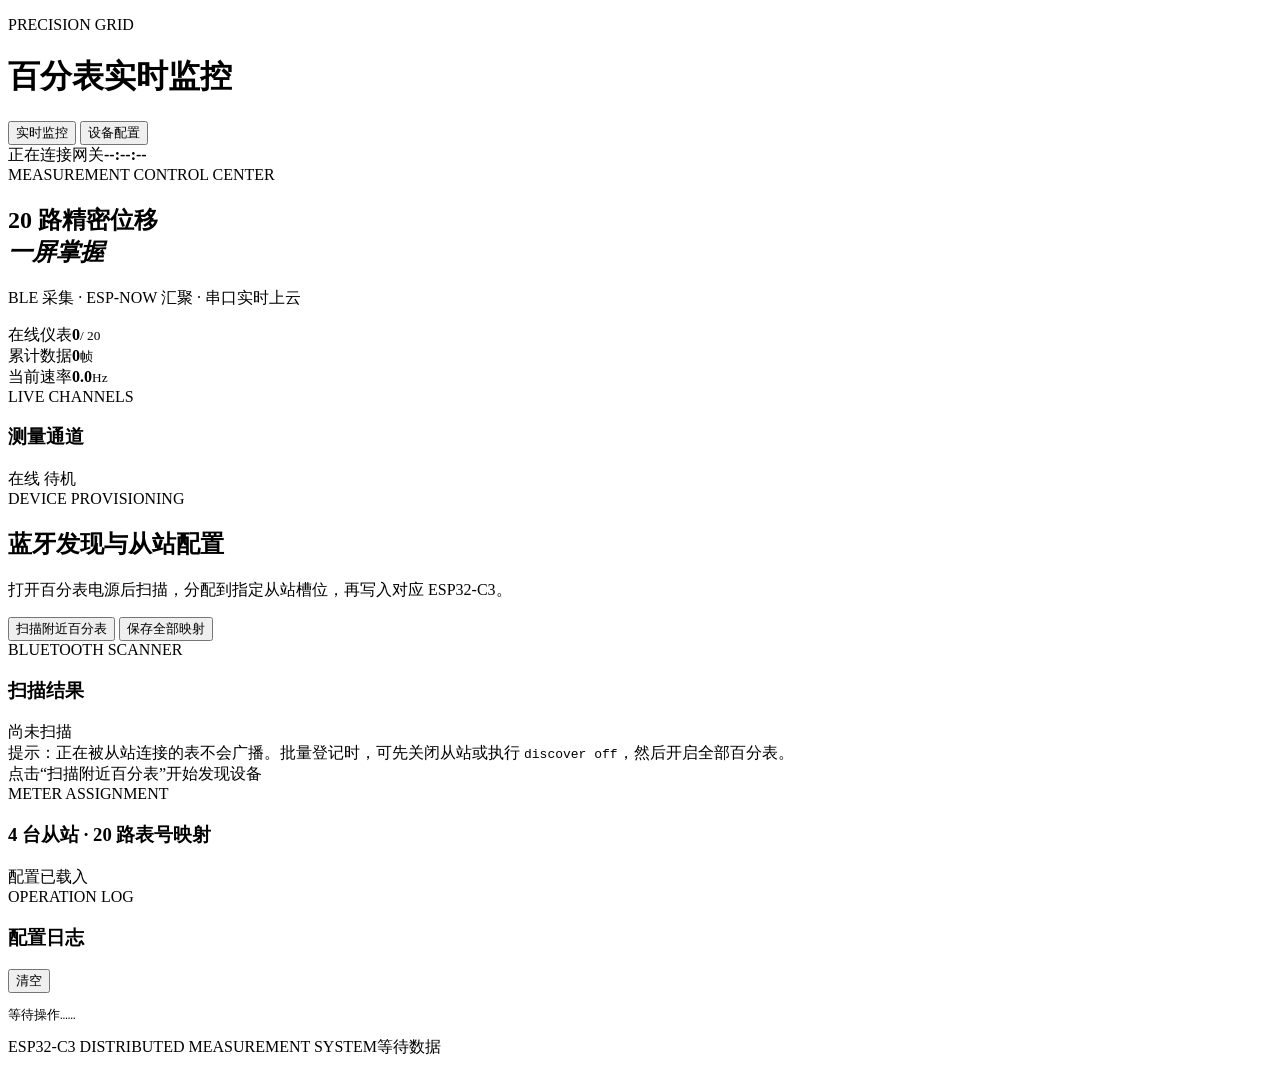
==== baifenbiao_ble_espnow_main/server/web/index.html @ cf9826b9 "first commit" ====
<!doctype html>
<html lang="zh-CN">
<head>
  <meta charset="utf-8">
  <meta name="viewport" content="width=device-width, initial-scale=1">
  <title>精密测量 · 百分表监控</title>
  <link rel="stylesheet" href="/assets/styles.css">
</head>
<body>
  <div class="ambient ambient-a"></div><div class="ambient ambient-b"></div>
  <main class="shell">
    <header class="topbar">
      <div class="brand">
        <div class="brand-mark" aria-hidden="true"><span></span><span></span><i></i></div>
        <div><p>PRECISION GRID</p><h1>百分表实时监控</h1></div>
      </div>
      <nav class="view-tabs" aria-label="页面切换">
        <button class="view-tab active" data-view="monitor">实时监控</button>
        <button class="view-tab" data-view="config">设备配置</button>
      </nav>
      <div class="gateway-pill"><i id="gatewayDot"></i><span id="gatewayText">正在连接网关</span><b id="clock">--:--:--</b></div>
    </header>

    <div id="monitorView" class="view active">
    <section class="overview">
      <div class="hero-copy">
        <span class="eyebrow">MEASUREMENT CONTROL CENTER</span>
        <h2>20 路精密位移<br><em>一屏掌握</em></h2>
        <p>BLE 采集 · ESP-NOW 汇聚 · 串口实时上云</p>
      </div>
      <div class="metrics">
        <article><span>在线仪表</span><strong id="onlineCount">0</strong><small>/ 20</small></article>
        <article><span>累计数据</span><strong id="packetCount">0</strong><small>帧</small></article>
        <article><span>当前速率</span><strong id="packetRate">0.0</strong><small>Hz</small></article>
      </div>
    </section>

    <section class="section-head">
      <div><span>LIVE CHANNELS</span><h3>测量通道</h3></div>
      <div class="legend"><i class="live"></i>在线 <i class="waiting"></i>待机</div>
    </section>
    <section id="meterGrid" class="meter-grid" aria-live="polite"></section>
    </div>

    <div id="configView" class="view">
      <section class="config-hero">
        <div>
          <span class="eyebrow">DEVICE PROVISIONING</span>
          <h2>蓝牙发现与从站配置</h2>
          <p>打开百分表电源后扫描，分配到指定从站槽位，再写入对应 ESP32-C3。</p>
        </div>
        <div class="config-actions">
          <button id="scanButton" class="primary-button">扫描附近百分表</button>
          <button id="saveButton" class="secondary-button">保存全部映射</button>
        </div>
      </section>

      <section class="scan-panel panel">
        <div class="panel-head">
          <div><span>BLUETOOTH SCANNER</span><h3>扫描结果</h3></div>
          <div id="scanStatus" class="soft-status">尚未扫描</div>
        </div>
        <div class="scan-tip">提示：正在被从站连接的表不会广播。批量登记时，可先关闭从站或执行 <code>discover off</code>，然后开启全部百分表。</div>
        <div id="scanResults" class="scan-results empty-state">点击“扫描附近百分表”开始发现设备</div>
      </section>

      <section class="mapping-head">
        <div><span>METER ASSIGNMENT</span><h3>4 台从站 · 20 路表号映射</h3></div>
        <div id="configStatus" class="soft-status">配置已载入</div>
      </section>
      <section id="nodeGrid" class="node-grid"></section>

      <section class="operation-panel panel">
        <div class="panel-head"><div><span>OPERATION LOG</span><h3>配置日志</h3></div><button id="clearLog" class="text-button">清空</button></div>
        <pre id="operationLog">等待操作……</pre>
      </section>
    </div>

    <footer><span>ESP32-C3 DISTRIBUTED MEASUREMENT SYSTEM</span><span id="footerStatus">等待数据</span></footer>
  </main>
  <script src="/assets/app.js"></script>
</body>
</html>
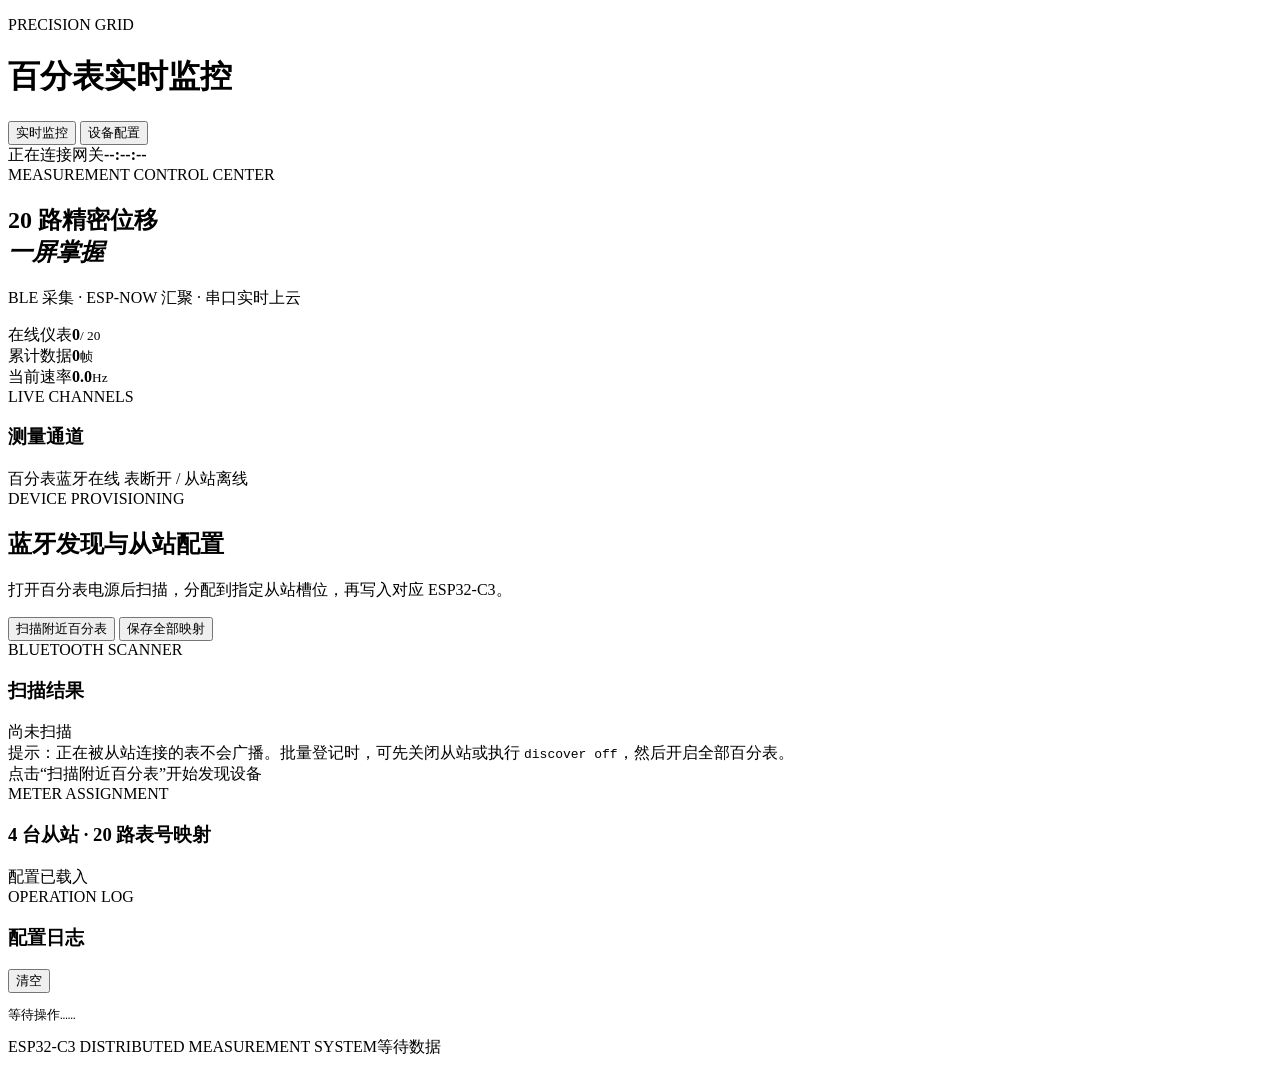
==== commit a894ada4: "“放睡觉测试”" ====
--- a/baifenbiao_ble_espnow_main/server/web/index.html
+++ b/baifenbiao_ble_espnow_main/server/web/index.html
@@ -4,7 +4,7 @@
   <meta charset="utf-8">
   <meta name="viewport" content="width=device-width, initial-scale=1">
   <title>精密测量 · 百分表监控</title>
-  <link rel="stylesheet" href="/assets/styles.css">
+  <link rel="stylesheet" href="/assets/styles.css?v=20260819-keepalive2">
 </head>
 <body>
   <div class="ambient ambient-a"></div><div class="ambient ambient-b"></div>
@@ -37,7 +37,7 @@
 
     <section class="section-head">
       <div><span>LIVE CHANNELS</span><h3>测量通道</h3></div>
-      <div class="legend"><i class="live"></i>在线 <i class="waiting"></i>待机</div>
+      <div class="legend"><i class="live"></i>百分表蓝牙在线 <i class="waiting"></i>表断开 / 从站离线</div>
     </section>
     <section id="meterGrid" class="meter-grid" aria-live="polite"></section>
     </div>
@@ -78,6 +78,6 @@
 
     <footer><span>ESP32-C3 DISTRIBUTED MEASUREMENT SYSTEM</span><span id="footerStatus">等待数据</span></footer>
   </main>
-  <script src="/assets/app.js"></script>
+  <script src="/assets/app.js?v=20260819-keepalive2"></script>
 </body>
 </html>
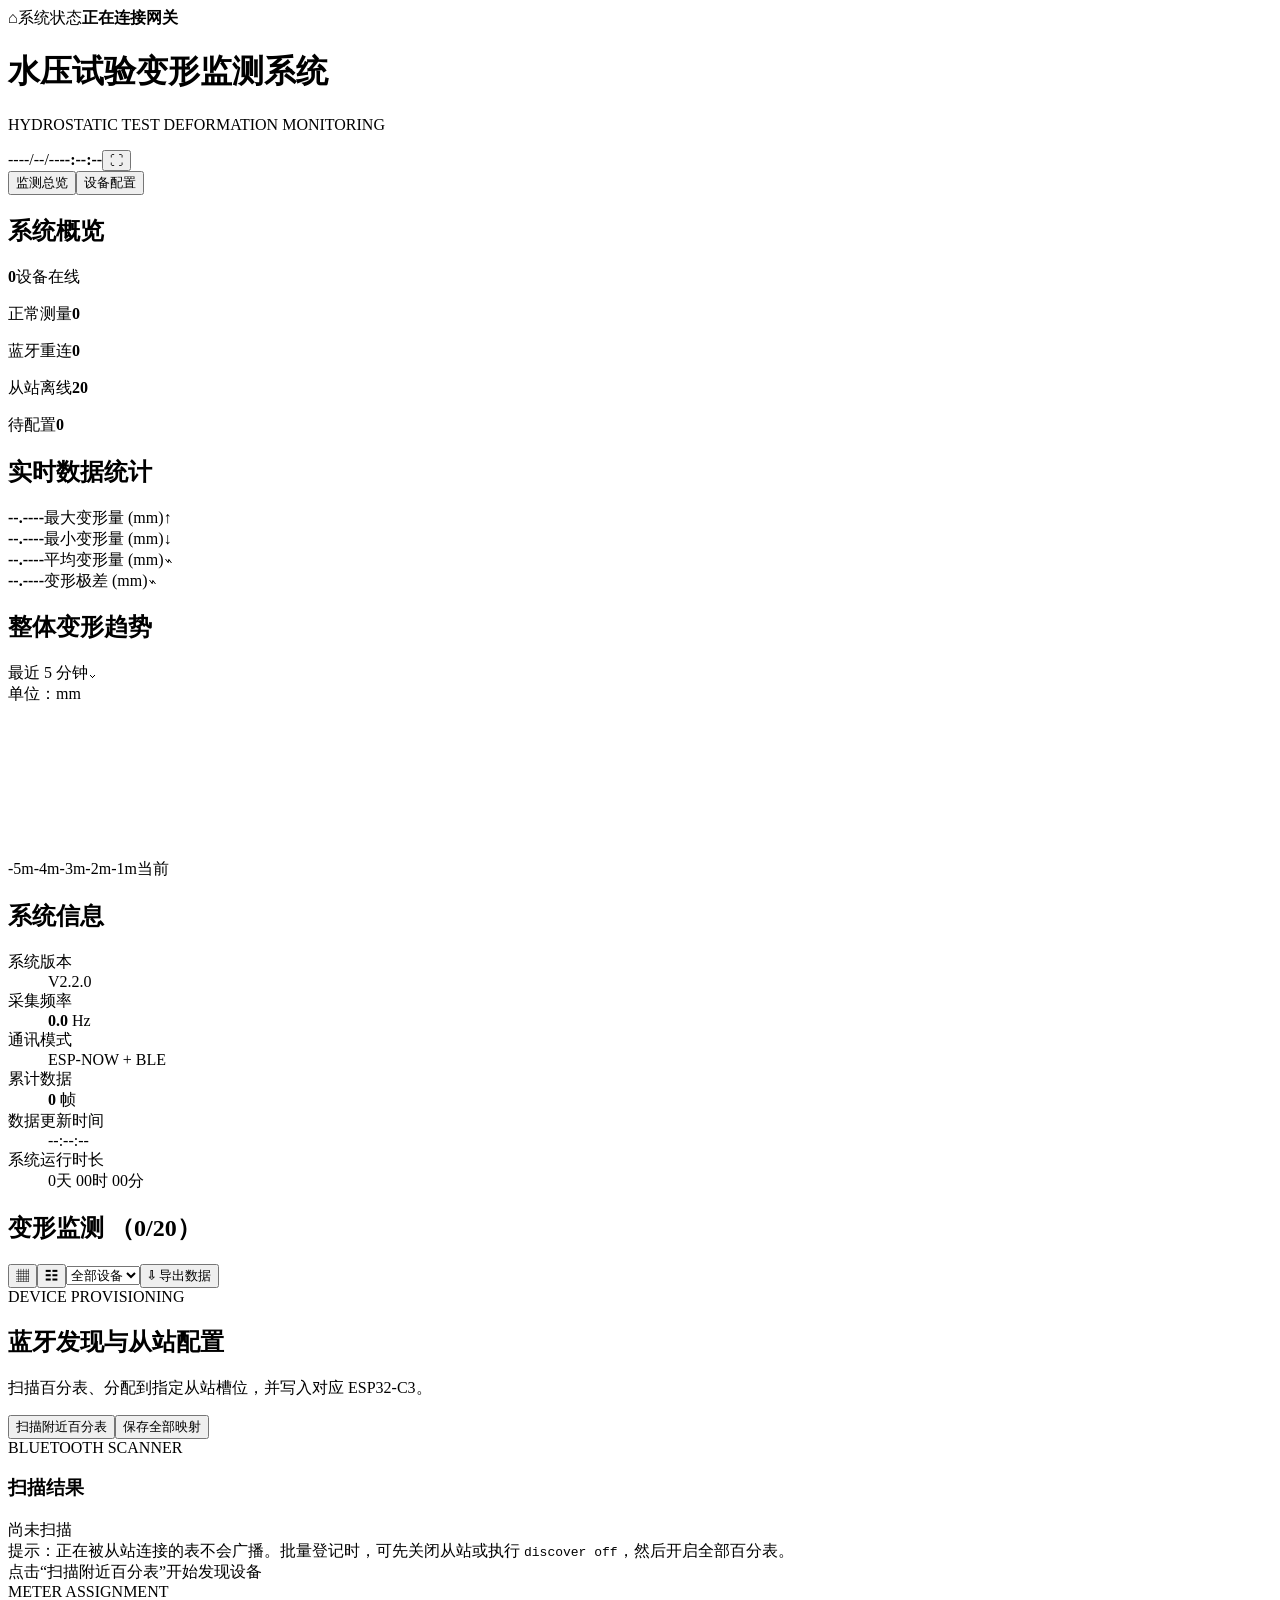
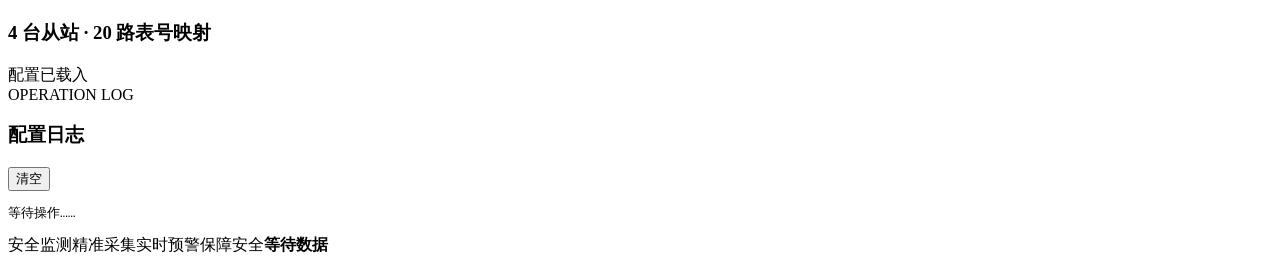
==== commit fac98c63: "优化了前端页面“”" ====
--- a/baifenbiao_ble_espnow_main/server/web/index.html
+++ b/baifenbiao_ble_espnow_main/server/web/index.html
@@ -3,81 +3,59 @@
 <head>
   <meta charset="utf-8">
   <meta name="viewport" content="width=device-width, initial-scale=1">
-  <title>精密测量 · 百分表监控</title>
-  <link rel="stylesheet" href="/assets/styles.css?v=20260819-keepalive2">
+  <title>水压试验变形监测系统</title>
+  <link rel="stylesheet" href="/assets/styles.css?v=20260820-hydro1">
 </head>
 <body>
-  <div class="ambient ambient-a"></div><div class="ambient ambient-b"></div>
+  <div class="screen-grid" aria-hidden="true"></div>
   <main class="shell">
     <header class="topbar">
-      <div class="brand">
-        <div class="brand-mark" aria-hidden="true"><span></span><span></span><i></i></div>
-        <div><p>PRECISION GRID</p><h1>百分表实时监控</h1></div>
-      </div>
-      <nav class="view-tabs" aria-label="页面切换">
-        <button class="view-tab active" data-view="monitor">实时监控</button>
-        <button class="view-tab" data-view="config">设备配置</button>
-      </nav>
-      <div class="gateway-pill"><i id="gatewayDot"></i><span id="gatewayText">正在连接网关</span><b id="clock">--:--:--</b></div>
+      <div class="system-state"><span class="system-icon">⌂</span><span>系统状态</span><strong><i id="gatewayDot"></i><span id="gatewayText">正在连接网关</span></strong></div>
+      <div class="title-frame"><span class="title-wing left"></span><div><h1>水压试验变形监测系统</h1><p>HYDROSTATIC TEST DEFORMATION MONITORING</p></div><span class="title-wing right"></span></div>
+      <div class="top-tools"><time><span id="headerDate">----/--/--</span><b id="clock">--:--:--</b></time><button class="icon-button" id="fullscreenButton" title="全屏显示">⛶</button></div>
     </header>
+    <nav class="view-tabs" aria-label="页面切换"><button class="view-tab active" data-view="monitor">监测总览</button><button class="view-tab" data-view="config">设备配置</button></nav>
 
     <div id="monitorView" class="view active">
-    <section class="overview">
-      <div class="hero-copy">
-        <span class="eyebrow">MEASUREMENT CONTROL CENTER</span>
-        <h2>20 路精密位移<br><em>一屏掌握</em></h2>
-        <p>BLE 采集 · ESP-NOW 汇聚 · 串口实时上云</p>
+      <div class="dashboard-frame">
+        <aside class="sidebar">
+          <section class="side-panel overview-panel">
+            <div class="panel-title"><i></i><h2>系统概览</h2></div>
+            <div class="overview-body">
+              <div class="donut" id="statusDonut"><div><strong id="onlineCount">0</strong><span>设备在线</span></div></div>
+              <div class="status-legend">
+                <p><i class="normal"></i><span>正常测量</span><b id="normalCount">0</b></p><p><i class="warning"></i><span>蓝牙重连</span><b id="reconnectCount">0</b></p><p><i class="offline"></i><span>从站离线</span><b id="offlineCount">20</b></p><p><i class="idle"></i><span>待配置</span><b id="idleCount">0</b></p>
+              </div>
+            </div>
+          </section>
+          <section class="side-panel statistics-panel">
+            <div class="panel-title"><i></i><h2>实时数据统计</h2></div>
+            <div class="stat-grid"><article><strong id="maxValue">--.----</strong><span>最大变形量 (mm)</span><em>↑</em></article><article><strong id="minValue">--.----</strong><span>最小变形量 (mm)</span><em class="down">↓</em></article><article><strong id="avgValue">--.----</strong><span>平均变形量 (mm)</span><em>⌁</em></article><article><strong id="rangeValue">--.----</strong><span>变形极差 (mm)</span><em>⌁</em></article></div>
+          </section>
+          <section class="side-panel trend-panel">
+            <div class="panel-title trend-title"><i></i><h2>整体变形趋势</h2><span>最近 5 分钟⌄</span></div><div class="trend-unit">单位：mm</div><canvas id="overallTrend"></canvas><div class="trend-times"><span>-5m</span><span>-4m</span><span>-3m</span><span>-2m</span><span>-1m</span><span>当前</span></div>
+          </section>
+          <section class="side-panel information-panel">
+            <div class="panel-title"><i></i><h2>系统信息</h2></div>
+            <dl><div><dt>系统版本</dt><dd>V2.2.0</dd></div><div><dt>采集频率</dt><dd><b id="packetRate">0.0</b> Hz</dd></div><div><dt>通讯模式</dt><dd>ESP-NOW + BLE</dd></div><div><dt>累计数据</dt><dd><b id="packetCount">0</b> 帧</dd></div><div><dt>数据更新时间</dt><dd id="lastUpdate">--:--:--</dd></div><div><dt>系统运行时长</dt><dd id="systemUptime">0天 00时 00分</dd></div></dl>
+          </section>
+        </aside>
+        <section class="device-panel">
+          <div class="device-toolbar"><div><i></i><h2>变形监测 <span>（<b id="deviceOnlineCount">0</b>/20）</span></h2></div><div class="toolbar-actions"><button class="layout-button active" aria-label="卡片布局">▦</button><button class="layout-button" aria-label="列表布局">☷</button><select id="deviceFilter" aria-label="设备筛选"><option value="all">全部设备</option><option value="online">在线设备</option><option value="alarm">断开设备</option></select><button class="export-button" id="exportButton">⇩ 导出数据</button></div></div>
+          <section id="meterGrid" class="meter-grid" aria-live="polite"></section>
+        </section>
       </div>
-      <div class="metrics">
-        <article><span>在线仪表</span><strong id="onlineCount">0</strong><small>/ 20</small></article>
-        <article><span>累计数据</span><strong id="packetCount">0</strong><small>帧</small></article>
-        <article><span>当前速率</span><strong id="packetRate">0.0</strong><small>Hz</small></article>
-      </div>
-    </section>
-
-    <section class="section-head">
-      <div><span>LIVE CHANNELS</span><h3>测量通道</h3></div>
-      <div class="legend"><i class="live"></i>百分表蓝牙在线 <i class="waiting"></i>表断开 / 从站离线</div>
-    </section>
-    <section id="meterGrid" class="meter-grid" aria-live="polite"></section>
     </div>
 
     <div id="configView" class="view">
-      <section class="config-hero">
-        <div>
-          <span class="eyebrow">DEVICE PROVISIONING</span>
-          <h2>蓝牙发现与从站配置</h2>
-          <p>打开百分表电源后扫描，分配到指定从站槽位，再写入对应 ESP32-C3。</p>
-        </div>
-        <div class="config-actions">
-          <button id="scanButton" class="primary-button">扫描附近百分表</button>
-          <button id="saveButton" class="secondary-button">保存全部映射</button>
-        </div>
-      </section>
-
-      <section class="scan-panel panel">
-        <div class="panel-head">
-          <div><span>BLUETOOTH SCANNER</span><h3>扫描结果</h3></div>
-          <div id="scanStatus" class="soft-status">尚未扫描</div>
-        </div>
-        <div class="scan-tip">提示：正在被从站连接的表不会广播。批量登记时，可先关闭从站或执行 <code>discover off</code>，然后开启全部百分表。</div>
-        <div id="scanResults" class="scan-results empty-state">点击“扫描附近百分表”开始发现设备</div>
-      </section>
-
-      <section class="mapping-head">
-        <div><span>METER ASSIGNMENT</span><h3>4 台从站 · 20 路表号映射</h3></div>
-        <div id="configStatus" class="soft-status">配置已载入</div>
-      </section>
+      <section class="config-hero panel"><div><span class="eyebrow">DEVICE PROVISIONING</span><h2>蓝牙发现与从站配置</h2><p>扫描百分表、分配到指定从站槽位，并写入对应 ESP32-C3。</p></div><div class="config-actions"><button id="scanButton" class="primary-button">扫描附近百分表</button><button id="saveButton" class="secondary-button">保存全部映射</button></div></section>
+      <section class="scan-panel panel"><div class="panel-head"><div><span>BLUETOOTH SCANNER</span><h3>扫描结果</h3></div><div id="scanStatus" class="soft-status">尚未扫描</div></div><div class="scan-tip">提示：正在被从站连接的表不会广播。批量登记时，可先关闭从站或执行 <code>discover off</code>，然后开启全部百分表。</div><div id="scanResults" class="scan-results empty-state">点击“扫描附近百分表”开始发现设备</div></section>
+      <section class="mapping-head"><div><span>METER ASSIGNMENT</span><h3>4 台从站 · 20 路表号映射</h3></div><div id="configStatus" class="soft-status">配置已载入</div></section>
       <section id="nodeGrid" class="node-grid"></section>
-
-      <section class="operation-panel panel">
-        <div class="panel-head"><div><span>OPERATION LOG</span><h3>配置日志</h3></div><button id="clearLog" class="text-button">清空</button></div>
-        <pre id="operationLog">等待操作……</pre>
-      </section>
+      <section class="operation-panel panel"><div class="panel-head"><div><span>OPERATION LOG</span><h3>配置日志</h3></div><button id="clearLog" class="text-button">清空</button></div><pre id="operationLog">等待操作……</pre></section>
     </div>
-
-    <footer><span>ESP32-C3 DISTRIBUTED MEASUREMENT SYSTEM</span><span id="footerStatus">等待数据</span></footer>
+    <footer><span>安全监测</span><i></i><span>精准采集</span><i></i><span>实时预警</span><i></i><span>保障安全</span><b id="footerStatus">等待数据</b></footer>
   </main>
-  <script src="/assets/app.js?v=20260819-keepalive2"></script>
+  <script src="/assets/app.js?v=20260820-hydro1"></script>
 </body>
 </html>
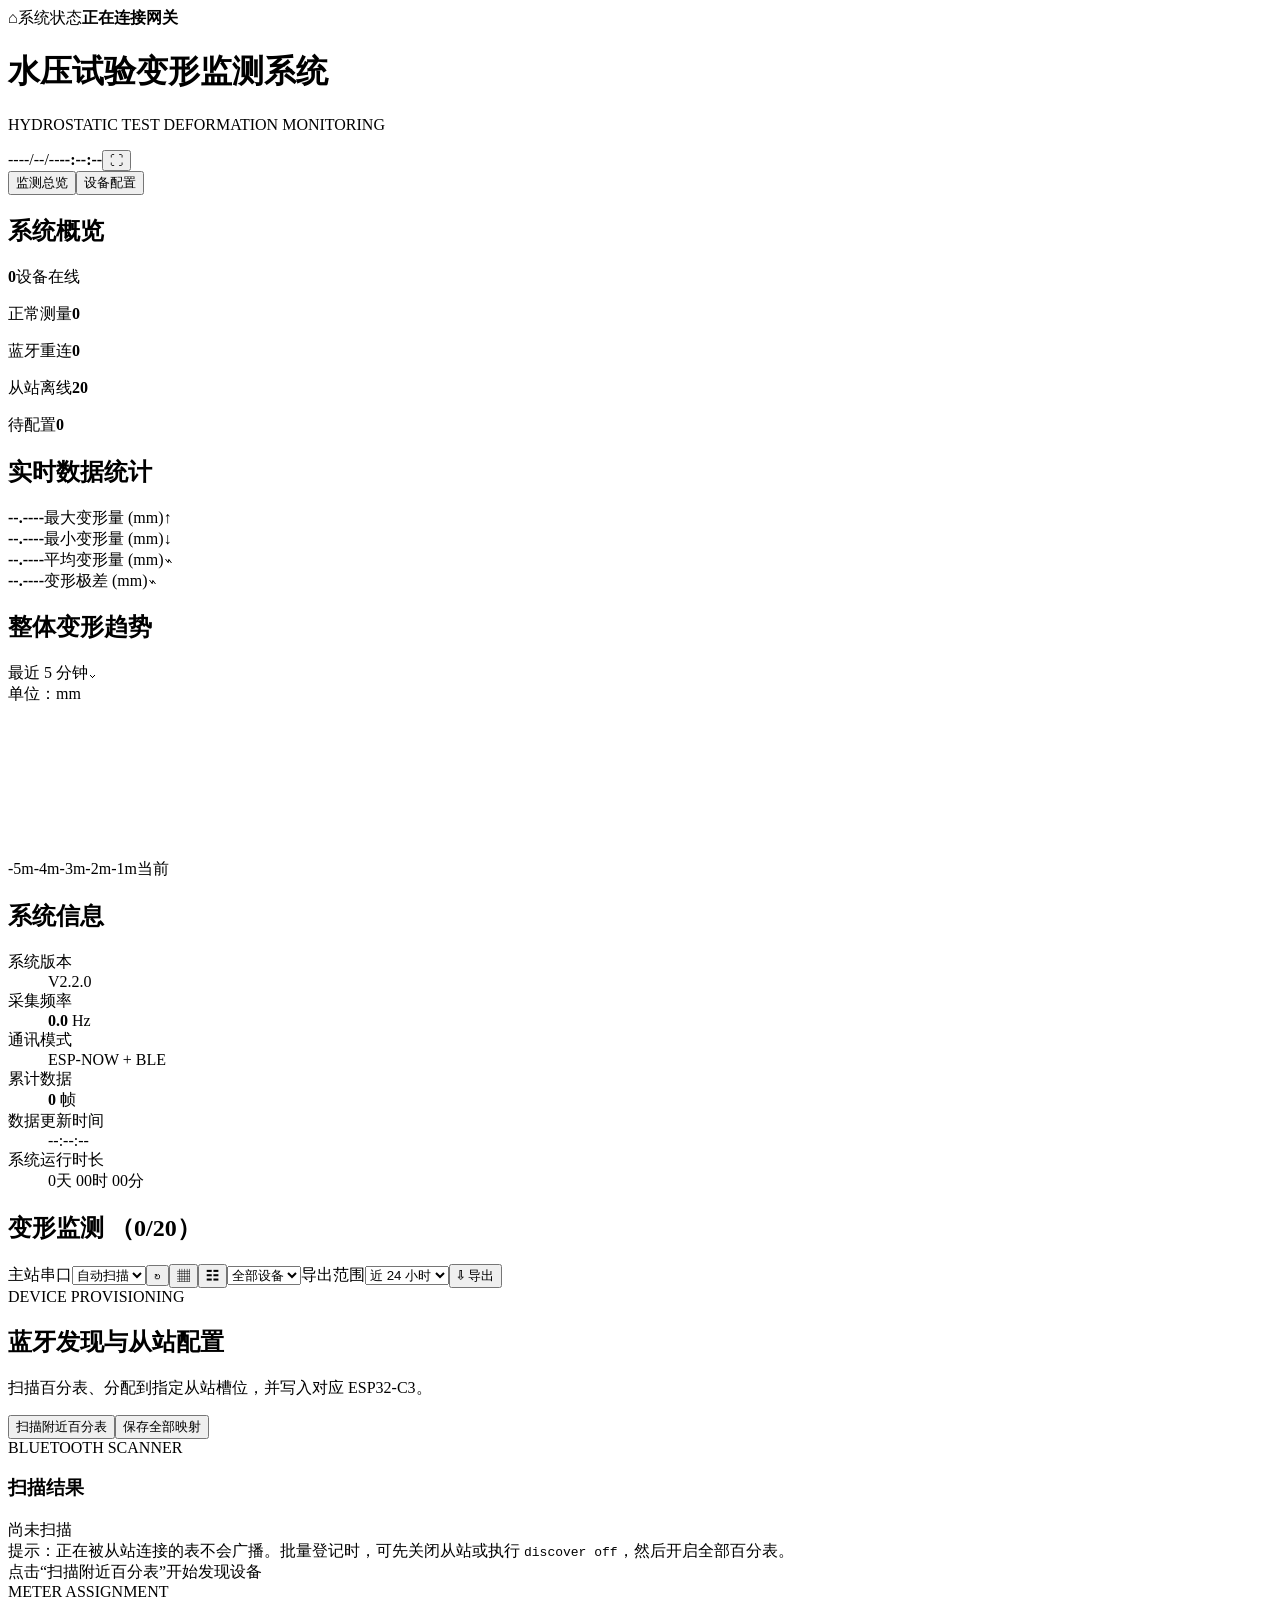
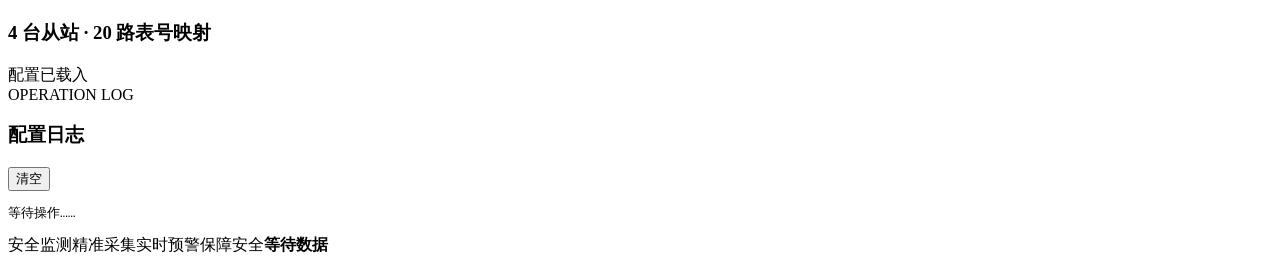
==== commit d15ceb1c: "1117" ====
--- a/baifenbiao_ble_espnow_main/server/web/index.html
+++ b/baifenbiao_ble_espnow_main/server/web/index.html
@@ -4,7 +4,7 @@
   <meta charset="utf-8">
   <meta name="viewport" content="width=device-width, initial-scale=1">
   <title>水压试验变形监测系统</title>
-  <link rel="stylesheet" href="/assets/styles.css?v=20260820-hydro1">
+  <link rel="stylesheet" href="/assets/styles.css?v=20260828-export1">
 </head>
 <body>
   <div class="screen-grid" aria-hidden="true"></div>
@@ -41,7 +41,7 @@
           </section>
         </aside>
         <section class="device-panel">
-          <div class="device-toolbar"><div><i></i><h2>变形监测 <span>（<b id="deviceOnlineCount">0</b>/20）</span></h2></div><div class="toolbar-actions"><button class="layout-button active" aria-label="卡片布局">▦</button><button class="layout-button" aria-label="列表布局">☷</button><select id="deviceFilter" aria-label="设备筛选"><option value="all">全部设备</option><option value="online">在线设备</option><option value="alarm">断开设备</option></select><button class="export-button" id="exportButton">⇩ 导出数据</button></div></div>
+          <div class="device-toolbar"><div><i></i><h2>变形监测 <span>（<b id="deviceOnlineCount">0</b>/20）</span></h2></div><div class="toolbar-actions"><label class="toolbar-field">主站串口<select id="gatewayPortSelect" aria-label="主站串口"><option value="">自动扫描</option></select></label><button type="button" class="layout-button" id="refreshPortsButton" title="刷新串口列表">↻</button><button class="layout-button active" aria-label="卡片布局">▦</button><button class="layout-button" aria-label="列表布局">☷</button><select id="deviceFilter" aria-label="设备筛选"><option value="all">全部设备</option><option value="online">在线设备</option><option value="alarm">断开设备</option></select><label class="toolbar-field">导出范围<select id="exportHours" aria-label="导出时间范围"><option value="1">近 1 小时</option><option value="6">近 6 小时</option><option value="12">近 12 小时</option><option value="24" selected>近 24 小时</option><option value="48">近 48 小时</option><option value="168">近 7 天</option></select></label><button class="export-button" id="exportButton">⇩ 导出</button></div></div>
           <section id="meterGrid" class="meter-grid" aria-live="polite"></section>
         </section>
       </div>
@@ -56,6 +56,6 @@
     </div>
     <footer><span>安全监测</span><i></i><span>精准采集</span><i></i><span>实时预警</span><i></i><span>保障安全</span><b id="footerStatus">等待数据</b></footer>
   </main>
-  <script src="/assets/app.js?v=20260820-hydro1"></script>
+  <script src="/assets/app.js?v=20260828-export1"></script>
 </body>
 </html>
